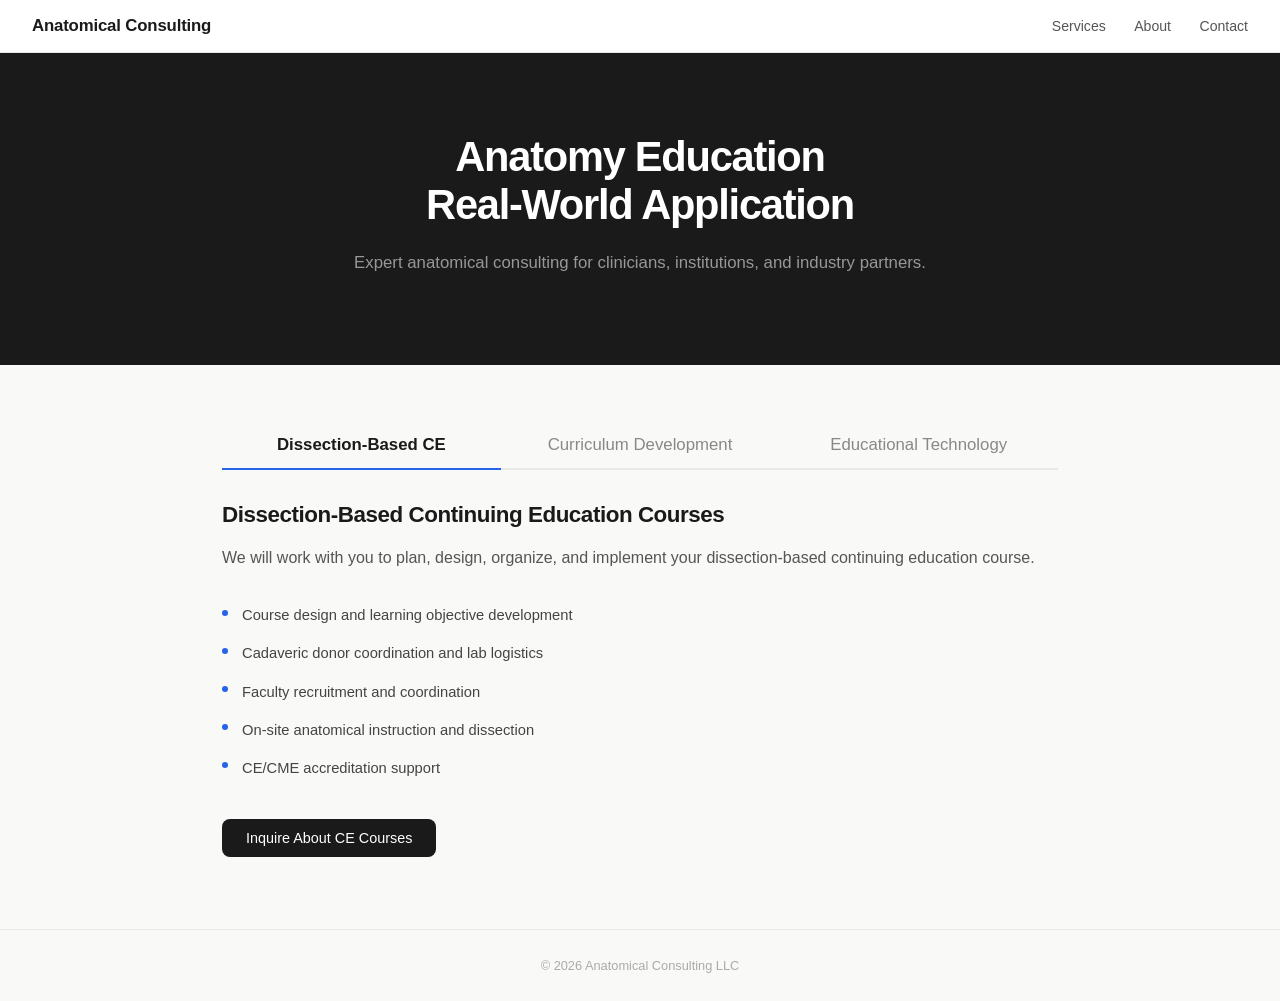
==== index.html @ 1ab732b0 "Add honeypot spam protection to contact form Hidden checkbox field that bots will fill out but human" ====
<!DOCTYPE html>
<html lang="en">
<head>
  <meta charset="UTF-8" />
  <meta name="viewport" content="width=device-width, initial-scale=1.0" />

  <!-- Google tag (gtag.js) -->
  <script async src="https://www.googletagmanager.com/gtag/js?id=G-862CE4S3E3"></script>
  <script>
    window.dataLayer = window.dataLayer || [];
    function gtag(){dataLayer.push(arguments);}
    gtag('js', new Date());
    gtag('config', 'G-862CE4S3E3');
  </script>

  <title>Anatomical Consulting LLC | Anatomy Education for Clinicians, Institutions &amp; Industry</title>
  <meta name="description" content="Expert anatomical consulting led by Dr. Derek Harmon, PhD anatomist at Ohio State University. We plan, design, and implement cadaver-based continuing education courses, hands-on surgical skills labs, and anatomy curriculum for clinicians, medical device companies, and institutions. Fresh tissue dissection, bioskills lab coordination, CME/CE accreditation support." />
  <meta name="keywords" content="anatomy consulting, anatomy education consultant, cadaver course consulting, cadaver lab course planning, cadaveric dissection course planning, bioskills lab course coordination, continuing education, cadaveric dissection, anatomy curriculum, medical education, meded, medical curriculum, educational technology, edtech, VR anatomy, virtual reality medical education, mobile app medical education, gross anatomy, CME, CE courses, CME accredited cadaver course, CE credit anatomy workshop, AMA PRA Category 1, ACCME, clinical education, curriculum development, medical device training, medical device company cadaver training, sales rep anatomy training, injector anatomy, injection anatomy, cadaver lab, dissection course, anatomy workshop, surgical course, clinical course, clinical workshop, surgical workshop, surgical anatomy, hands-on surgical skills course, procedural anatomy workshop, cadaver-based surgical training, hands-on cadaver workshop, fresh tissue training, fresh frozen cadaver course, bioskills lab, wet lab, surgical skills laboratory, cadaver specimen procurement, donor coordination, course design and implementation, faculty recruitment, on-site anatomy instruction, turnkey cadaver lab, mobile cadaver lab, lab logistics, eLearning anatomy, LMS anatomy content, orthopedic cadaver course, spine surgery cadaver lab, aesthetic anatomy cadaver training, facial anatomy dissection, emergency medicine cadaver training, PhD anatomist consulting, anatomist for hire, Ohio State University, UCSF, Columbus Ohio, Dr. Derek Harmon, anatomical consulting" />
  <meta name="author" content="Anatomical Consulting LLC" />
  <meta name="robots" content="index, follow" />
  <meta name="google-site-verification" content="CPosYKR8jvz1bPhSa3TuWl1BlQTL_aZ0Kgrvm0MZyRs" />
  <link rel="canonical" href="https://anatomicalconsulting.com/" />

  <!-- Open Graph -->
  <meta property="og:type" content="website" />
  <meta property="og:title" content="Anatomical Consulting LLC | Anatomy Education for Real-World Application" />
  <meta property="og:description" content="Expert anatomical consulting for clinicians, institutions, and industry partners. Dissection-based CE courses, anatomy curriculum development, and educational technology consultation." />
  <meta property="og:url" content="https://anatomicalconsulting.com/" />
  <meta property="og:site_name" content="Anatomical Consulting LLC" />
  <meta property="og:locale" content="en_US" />

  <!-- Twitter Card -->
  <meta name="twitter:card" content="summary" />
  <meta name="twitter:title" content="Anatomical Consulting LLC | Anatomy Education for Real-World Application" />
  <meta name="twitter:description" content="Expert anatomical consulting for clinicians, institutions, and industry partners. Dissection-based CE courses, curriculum development, and EdTech consultation." />

  <!-- Structured Data: Organization -->
  <script type="application/ld+json">
  {
    "@context": "https://schema.org",
    "@type": "ProfessionalService",
    "name": "Anatomical Consulting LLC",
    "description": "Expert anatomical consulting led by a PhD anatomist. We plan, design, and implement cadaver-based continuing education courses, hands-on surgical skills labs, and bioskills training. Services include cadaveric specimen procurement, donor coordination, faculty recruitment, on-site dissection instruction, CME/CE accreditation support, anatomy curriculum development, and educational technology consultation.",
    "url": "https://anatomicalconsulting.com",
    "email": "anatomicalconsulting@gmail.com",
    "address": {
      "@type": "PostalAddress",
      "addressLocality": "Columbus",
      "addressRegion": "OH",
      "addressCountry": "US"
    },
    "founder": {
      "@type": "Person",
      "name": "Dr. Derek Harmon",
      "jobTitle": "PhD Anatomist, Associate Professor - Clinical, Director of Continuing Education",
      "affiliation": {
        "@type": "Organization",
        "name": "The Ohio State University College of Medicine"
      },
      "sameAs": "https://www.linkedin.com/in/derek-harmon-0b8473b6/"
    },
    "hasOfferCatalog": {
      "@type": "OfferCatalog",
      "name": "Consulting Services",
      "itemListElement": [
        {
          "@type": "Offer",
          "itemOffered": {
            "@type": "Service",
            "name": "Dissection-Based Continuing Education Courses",
            "description": "Full-service planning, design, organization, and implementation of cadaver-based continuing education courses. Includes cadaveric specimen procurement and donor coordination, bioskills lab logistics, faculty recruitment, on-site anatomical instruction and dissection, and CME/CE accreditation support. Fresh tissue and hands-on surgical skills training for surgeons, clinicians, and medical device companies."
          }
        },
        {
          "@type": "Offer",
          "itemOffered": {
            "@type": "Service",
            "name": "Anatomy Curriculum Development",
            "description": "Custom anatomy curricula for medical device company sales rep and clinical specialist training, clinical education for residents and fellows, and institutional medical school gross anatomy course design. Includes eLearning module development, LMS content, lecture development, and assessment creation."
          }
        },
        {
          "@type": "Offer",
          "itemOffered": {
            "@type": "Service",
            "name": "Educational Technology Consultation",
            "description": "Consultation on educational technology resources for anatomy and medical education, including mobile app design and development, virtual reality (VR) learning experiences, digital tool strategy, and subject matter expert review for EdTech products."
          }
        }
      ]
    }
  }
  </script>

  <!-- Structured Data: Person -->
  <script type="application/ld+json">
  {
    "@context": "https://schema.org",
    "@type": "Person",
    "name": "Dr. Derek Harmon",
    "jobTitle": "Associate Professor - Clinical, Director of Continuing Education for the Division of Anatomy",
    "worksFor": {
      "@type": "Organization",
      "name": "The Ohio State University College of Medicine"
    },
    "alumniOf": [
      {
        "@type": "Organization",
        "name": "University of California, San Francisco School of Medicine"
      }
    ],
    "knowsAbout": ["Anatomy", "Gross Anatomy", "Continuing Education", "Medical Education", "MedEd", "Cadaveric Dissection", "Fresh Tissue Dissection", "Curriculum Development", "Medical Curriculum", "Clinical Education", "Educational Technology", "EdTech", "Virtual Reality in Education", "Mobile App Development for Education", "eLearning", "Medical Device Training", "CME", "CE Accreditation", "ACCME", "AMA PRA Category 1 Credit", "Anatomy Workshop Design", "Cadaver Lab Coordination", "Bioskills Lab", "Surgical Skills Laboratory", "Surgical Course Design", "Clinical Workshop", "Surgical Workshop", "Surgical Anatomy", "Procedural Anatomy", "Hands-on Surgical Skills Training", "Cadaveric Specimen Procurement", "Donor Coordination", "Faculty Recruitment", "Course Design and Implementation", "Orthopedic Surgery Training", "Spine Surgery Training", "Aesthetic Anatomy", "Injection Anatomy", "Facial Anatomy"],
    "sameAs": "https://www.linkedin.com/in/derek-harmon-0b8473b6/"
  }
  </script>

  <style>
    *, *::before, *::after { box-sizing: border-box; margin: 0; padding: 0; }

    body {
      font-family: -apple-system, BlinkMacSystemFont, "Segoe UI", Roboto, sans-serif;
      background: #f9f9f7;
      color: #1a1a1a;
    }

    /* Header */
    .site-header {
      background: #fff;
      border-bottom: 1px solid #e8e8e4;
      padding: 1rem 2rem;
      display: flex;
      align-items: center;
      justify-content: space-between;
      position: sticky;
      top: 0;
      z-index: 100;
    }

    .site-header .logo {
      font-size: 1.05rem;
      font-weight: 600;
      letter-spacing: -0.01em;
      color: #1a1a1a;
      cursor: pointer;
      text-decoration: none;
    }

    .site-header nav a {
      margin-left: 1.5rem;
      text-decoration: none;
      font-size: 0.88rem;
      color: #555;
      font-weight: 450;
      cursor: pointer;
    }

    .site-header nav a:hover { color: #1a1a1a; }

    /* Hero */
    .hero {
      background: #1a1a1a;
      color: #fff;
      padding: 5rem 2rem 5.5rem;
      text-align: center;
    }

    .hero h1 {
      font-size: 2.6rem;
      font-weight: 700;
      letter-spacing: -0.03em;
      line-height: 1.15;
      margin-bottom: 1.25rem;
      max-width: 650px;
      margin-left: auto;
      margin-right: auto;
    }

    .hero p {
      font-size: 1.05rem;
      color: rgba(255,255,255,0.55);
      margin: 0 auto;
      line-height: 1.7;
    }

    /* Tabbed Services */
    .services-section {
      max-width: 900px;
      margin: 0 auto;
      padding: 3.5rem 2rem 4.5rem;
    }

    .tab-bar {
      display: flex;
      gap: 0;
      border-bottom: 2px solid #e8e8e4;
      margin-bottom: 2rem;
    }

    .tab-btn {
      flex: 1;
      padding: 0.85rem 1rem;
      background: none;
      border: none;
      font-family: inherit;
      font-size: 1.05rem;
      font-weight: 500;
      color: #888;
      cursor: pointer;
      position: relative;
      transition: color 0.2s;
      text-align: center;
    }

    .tab-btn:hover { color: #555; }

    .tab-btn.active {
      color: #1a1a1a;
      font-weight: 600;
    }

    .tab-btn.active::after {
      content: "";
      position: absolute;
      bottom: -2px;
      left: 0;
      right: 0;
      height: 2px;
      background: #2563eb;
    }

    .tab-panel {
      display: none;
    }

    .tab-panel.active {
      display: block;
    }

    .tab-panel h3 {
      font-size: 1.4rem;
      font-weight: 700;
      letter-spacing: -0.02em;
      margin-bottom: 1rem;
    }

    .tab-panel .desc {
      font-size: 1rem;
      color: #555;
      line-height: 1.75;
      margin-bottom: 1.5rem;
    }

    .tab-panel ul {
      list-style: none;
      padding: 0;
      margin-bottom: 2rem;
    }

    .tab-panel ul li {
      font-size: 0.92rem;
      color: #444;
      padding: 0.5rem 0;
      padding-left: 1.25rem;
      position: relative;
      line-height: 1.5;
    }

    .tab-panel ul li::before {
      content: "";
      position: absolute;
      left: 0;
      top: 0.85rem;
      width: 6px;
      height: 6px;
      border-radius: 50%;
      background: #2563eb;
    }

    .tab-cta {
      display: inline-block;
      background: #1a1a1a;
      color: #fff;
      padding: 0.7rem 1.5rem;
      border-radius: 8px;
      text-decoration: none;
      font-size: 0.9rem;
      font-weight: 500;
      transition: background 0.2s;
      cursor: pointer;
    }

    .tab-cta:hover { background: #333; }

    /* Subpage shared styles */
    .subpage {
      display: none;
    }

    .subpage.active {
      display: block;
    }

    .subpage-header {
      background: #1a1a1a;
      color: #fff;
      padding: 3.5rem 2rem 4rem;
      text-align: center;
    }

    .subpage-header h1 {
      font-size: 2.2rem;
      font-weight: 700;
      letter-spacing: -0.03em;
    }

    /* About Page */
    .about-content {
      padding: 4.5rem 2rem;
      max-width: 780px;
      margin: 0 auto;
    }

    .about-content p {
      font-size: 1rem;
      color: #555;
      line-height: 1.75;
      margin-bottom: 1.25rem;
    }

    .about-content a {
      color: #2563eb;
      text-decoration: none;
      font-weight: 500;
    }

    .about-content a:hover {
      text-decoration: underline;
    }

    .about-headshot {
      display: block;
      width: 160px;
      height: 160px;
      border-radius: 50%;
      object-fit: cover;
      margin: 0 auto 2rem;
    }

    /* Contact Page */
    .contact-content {
      padding: 4.5rem 2rem;
    }

    .contact-inner {
      max-width: 520px;
      margin: 0 auto;
    }

    .form-group {
      margin-bottom: 1.25rem;
    }

    .form-group label {
      display: block;
      font-size: 0.82rem;
      font-weight: 500;
      color: #444;
      margin-bottom: 0.35rem;
    }

    .form-group input,
    .form-group textarea,
    .form-group select {
      width: 100%;
      padding: 0.7rem 0.85rem;
      border: 1px solid #e8e8e4;
      border-radius: 8px;
      font-size: 0.92rem;
      font-family: inherit;
      background: #fff;
      color: #1a1a1a;
    }

    .form-group input:focus,
    .form-group textarea:focus,
    .form-group select:focus {
      outline: none;
      border-color: #2563eb;
      box-shadow: 0 0 0 3px rgba(37,99,235,0.1);
    }

    .form-group textarea {
      min-height: 120px;
      resize: vertical;
    }

    .submit-btn {
      display: block;
      width: 100%;
      background: #1a1a1a;
      color: #fff;
      padding: 0.85rem;
      border: none;
      border-radius: 8px;
      font-size: 0.95rem;
      font-weight: 500;
      cursor: pointer;
      font-family: inherit;
    }

    .submit-btn:hover { background: #333; }

    /* Footer */
    .site-footer {
      text-align: center;
      padding: 1.75rem 2rem;
      font-size: 0.8rem;
      color: #aaa;
      border-top: 1px solid #e8e8e4;
    }

    /* Responsive */
    @media (max-width: 640px) {
      .hero h1 { font-size: 1.8rem; }
      .hero { padding: 3.5rem 1.5rem 4rem; }
      .services-section, .about-content { padding: 3rem 1.5rem; }
      .tab-btn { font-size: 0.88rem; padding: 0.7rem 0.5rem; }
      .site-header { padding: 1rem 1.25rem; }
      .site-header nav a { margin-left: 1rem; font-size: 0.8rem; }
      .subpage-header h1 { font-size: 1.8rem; }
    }
  </style>
</head>
<body>

  <!-- Header -->
  <header class="site-header">
    <a class="logo" onclick="showPage('home')">Anatomical Consulting</a>
    <nav>
      <a onclick="showPage('home')">Services</a>
      <a onclick="showPage('about')">About</a>
      <a onclick="showPage('contact')">Contact</a>
    </nav>
  </header>

  <!-- ==================== HOME PAGE ==================== -->
  <main id="page-home">

    <!-- Hero -->
    <section class="hero">
      <h1>Anatomy Education<br>Real-World Application</h1>
      <p>Expert anatomical consulting for clinicians, institutions, and industry partners.</p>
    </section>

    <!-- Services -->
    <section class="services-section">
      <div class="tab-bar" role="tablist" aria-label="Service categories">
        <button class="tab-btn active" role="tab" aria-selected="true" aria-controls="tab-ce" onclick="switchTab('ce', this)">Dissection-Based CE</button>
        <button class="tab-btn" role="tab" aria-selected="false" aria-controls="tab-curriculum" onclick="switchTab('curriculum', this)">Curriculum Development</button>
        <button class="tab-btn" role="tab" aria-selected="false" aria-controls="tab-edtech" onclick="switchTab('edtech', this)">Educational Technology</button>
      </div>

      <div class="tab-panel active" id="tab-ce" role="tabpanel">
        <h3>Dissection-Based Continuing Education Courses</h3>
        <p class="desc">We will work with you to plan, design, organize, and implement your dissection-based continuing education course.</p>
        <ul>
          <li>Course design and learning objective development</li>
          <li>Cadaveric donor coordination and lab logistics</li>
          <li>Faculty recruitment and coordination</li>
          <li>On-site anatomical instruction and dissection</li>
          <li>CE/CME accreditation support</li>
        </ul>
        <a class="tab-cta" onclick="showContact('Dissection-Based CE Course Planning')">Inquire About CE Courses</a>
      </div>

      <div class="tab-panel" id="tab-curriculum" role="tabpanel">
        <h3>Anatomy Curriculum Development</h3>
        <p class="desc">We build custom anatomy curricula to meet your needs, allowing your learners to thrive.</p>
        <ul>
          <li><strong>Industry</strong>: sales rep and clinical specialist training for medical device and pharmaceutical companies</li>
          <li><strong>Clinical</strong>: anatomy foundations for residents, fellows, and continuing education participants</li>
          <li><strong>Institutional</strong>: medical school gross anatomy course design, curricular development, and assessment creation</li>
        </ul>
        <a class="tab-cta" onclick="showContact('Anatomy Curriculum Development')">Inquire About Curriculum Development</a>
      </div>

      <div class="tab-panel" id="tab-edtech" role="tabpanel">
        <h3>Educational Technology Consultation</h3>
        <p class="desc">We consult on the development of educational technology resources for anatomy and medical education, with hands-on expertise in mobile application development and virtual reality.</p>
        <ul>
          <li>Mobile app design and development consultation</li>
          <li>Virtual reality (VR) learning experience design</li>
          <li>Digital tool strategy for anatomy education programs</li>
          <li>Content and subject matter expert review for EdTech products</li>
        </ul>
        <a class="tab-cta" onclick="showContact('Educational Technology Consultation')">Inquire About EdTech Consultation</a>
      </div>
    </section>

  </main>

  <!-- ==================== ABOUT PAGE ==================== -->
  <div id="page-about" class="subpage">

    <div class="subpage-header">
      <h1>About</h1>
    </div>

    <div class="about-content">
      <img src="headshot.jpg" alt="Dr. Derek Harmon, PhD Anatomist" class="about-headshot" />
      <p>Anatomical Consulting LLC is led by <a href="https://www.linkedin.com/in/derek-harmon-0b8473b6/" target="_blank" rel="noopener noreferrer">Dr. Derek Harmon</a>, a PhD anatomist, Associate Professor - Clinical, and Director of Continuing Education for the Division of Anatomy at The Ohio State University College of Medicine. Previously, Dr. Harmon served as the Director of Anatomy at the University of California, San Francisco School of Medicine. He has over 10 years of gross anatomy teaching experience for learners at every level: medical students, residents, fellows, and practicing clinicians.</p>
      <p>He has developed, organized, and coordinated numerous workshops and continuing education courses, both internally and externally alongside surgical colleagues, serving as both teacher and course coordinator. Whether you are launching a CE course, redesigning a curriculum, or evaluating educational technology, Dr. Harmon brings the expertise to keep your project on track from start to finish.</p>
    </div>

  </div>

  <!-- ==================== CONTACT PAGE ==================== -->
  <div id="page-contact" class="subpage">

    <div class="subpage-header">
      <h1>General Inquiries</h1>
    </div>

    <div class="contact-content">
      <div class="contact-inner">
        <form id="contact-form">
          <input type="hidden" name="access_key" value="527dfb06-a227-4e8e-8635-8c230abfee40" />
          <input type="hidden" name="subject" value="New inquiry from Anatomical Consulting website" />
          <input type="checkbox" name="botcheck" style="display:none;" />
          <div class="form-group">
            <label for="name">Name</label>
            <input type="text" id="name" name="name" placeholder="Your full name" required />
          </div>
          <div class="form-group">
            <label for="email">Email</label>
            <input type="email" id="email" name="email" placeholder="you@organization.com" required />
          </div>
          <div class="form-group">
            <label for="org">Organization</label>
            <input type="text" id="org" name="organization" placeholder="Company or institution" />
          </div>
          <div class="form-group">
            <label for="interest">Area of Interest</label>
            <select id="interest" name="area_of_interest">
              <option value="" disabled selected>Select a service</option>
              <option value="Dissection-Based CE Course Planning">Dissection-Based CE Course Planning</option>
              <option value="Anatomy Curriculum Development">Anatomy Curriculum Development</option>
              <option value="Educational Technology Consultation">Educational Technology Consultation</option>
              <option value="Other">Other</option>
            </select>
          </div>
          <div class="form-group">
            <label for="message">Message</label>
            <textarea id="message" name="message" placeholder="Tell us about your project or goals" required></textarea>
          </div>
          <button type="submit" class="submit-btn">Send Message</button>
        </form>
        <div id="form-success" style="display:none;text-align:center;padding:3rem 0;">
          <h3 style="font-size:1.4rem;font-weight:700;margin-bottom:0.75rem;">Thank you for reaching out.</h3>
          <p style="color:#555;font-size:1rem;line-height:1.7;">We will follow up within two business days.</p>
          <a onclick="showPage('home')" style="display:inline-block;margin-top:1.5rem;color:#2563eb;font-weight:500;cursor:pointer;">Back to Home</a>
        </div>
      </div>
    </div>

  </div>

  <!-- Footer -->
  <footer class="site-footer">
    &copy; 2026 Anatomical Consulting LLC
  </footer>

  <script>
    function showPage(page) {
      document.getElementById('page-home').style.display = page === 'home' ? 'block' : 'none';
      document.getElementById('page-about').className = page === 'about' ? 'subpage active' : 'subpage';
      document.getElementById('page-contact').className = page === 'contact' ? 'subpage active' : 'subpage';
      if (page === 'contact') {
        document.getElementById('interest').selectedIndex = 0;
        document.getElementById('contact-form').style.display = '';
        document.getElementById('form-success').style.display = 'none';
      }
      window.scrollTo(0, 0);
    }

    function showContact(serviceName) {
      document.getElementById('page-home').style.display = 'none';
      document.getElementById('page-about').className = 'subpage';
      document.getElementById('page-contact').className = 'subpage active';
      window.scrollTo(0, 0);
      if (serviceName) {
        var select = document.getElementById('interest');
        for (var i = 0; i < select.options.length; i++) {
          if (select.options[i].text === serviceName) {
            select.selectedIndex = i;
            break;
          }
        }
      }
    }

    function switchTab(tabId, btn) {
      document.querySelectorAll('.tab-panel').forEach(function(p) { p.classList.remove('active'); });
      document.querySelectorAll('.tab-btn').forEach(function(b) {
        b.classList.remove('active');
        b.setAttribute('aria-selected', 'false');
      });
      document.getElementById('tab-' + tabId).classList.add('active');
      btn.classList.add('active');
      btn.setAttribute('aria-selected', 'true');
    }

    document.getElementById('contact-form').addEventListener('submit', function(e) {
      e.preventDefault();
      var form = this;
      var btn = form.querySelector('.submit-btn');
      btn.textContent = 'Sending...';
      btn.disabled = true;
      fetch('https://api.web3forms.com/submit', {
        method: 'POST',
        body: new FormData(form),
        headers: { 'Accept': 'application/json' }
      }).then(function(response) {
        if (response.ok) {
          form.style.display = 'none';
          document.getElementById('form-success').style.display = 'block';
          form.reset();
        } else {
          btn.textContent = 'Send Message';
          btn.disabled = false;
          alert('Something went wrong. Please try again or email us directly.');
        }
      }).catch(function() {
        btn.textContent = 'Send Message';
        btn.disabled = false;
        alert('Something went wrong. Please try again or email us directly.');
      });
    });
  </script>

</body>
</html>
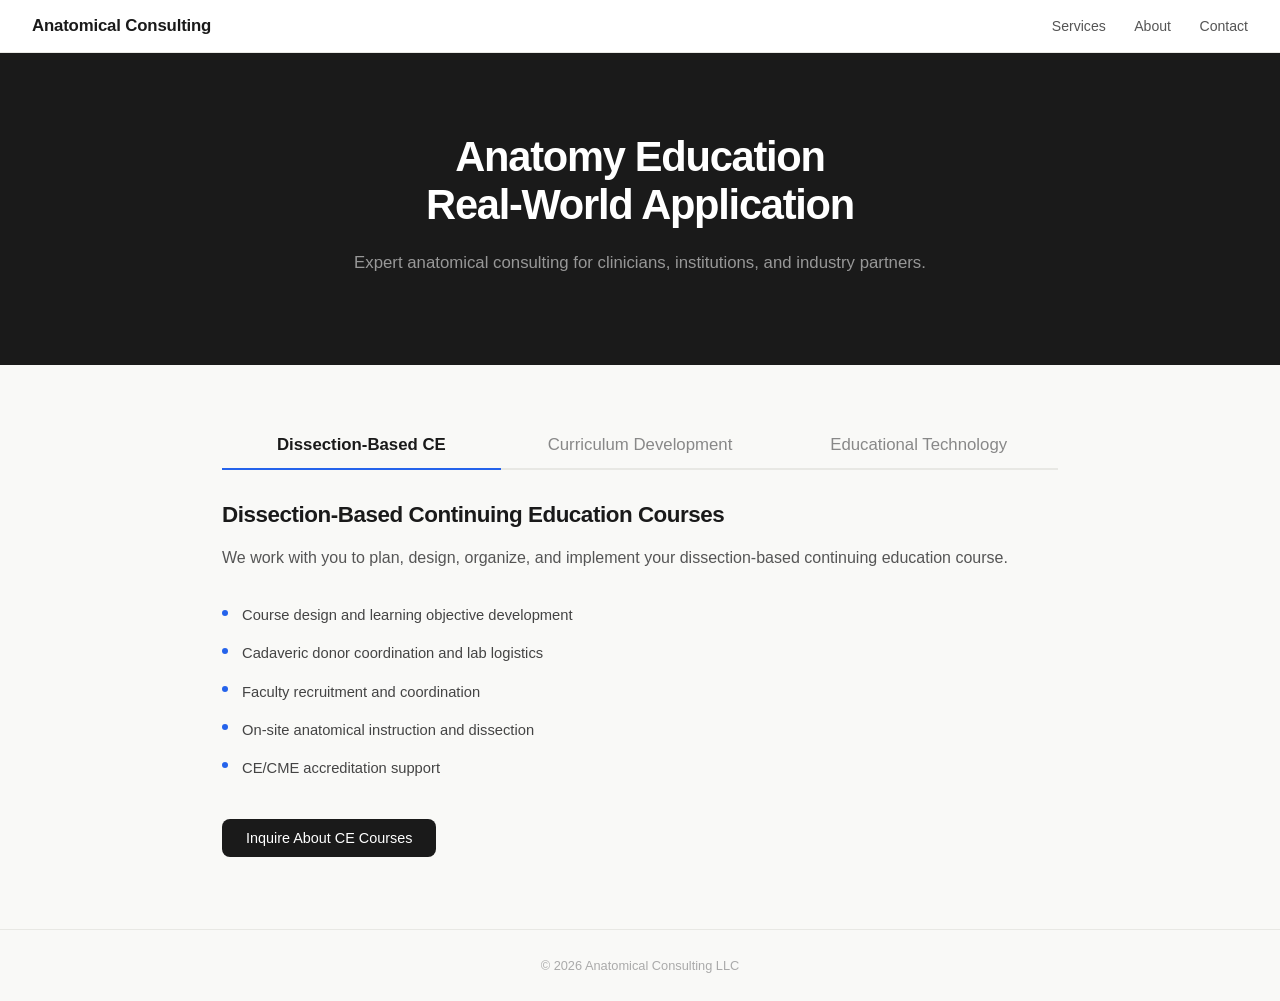
==== commit 90544c3c: "Update Person and FAQ structured data schemas Co-Authored-By: Claude Opus 4.6 (1M context) <noreply@" ====
--- a/index.html
+++ b/index.html
@@ -14,7 +14,7 @@
   </script>
 
   <title>Anatomical Consulting LLC | Anatomy Education for Clinicians, Institutions &amp; Industry</title>
-  <meta name="description" content="Expert anatomical consulting led by Dr. Derek Harmon, PhD anatomist at Ohio State University. We plan, design, and implement cadaver-based continuing education courses, hands-on surgical skills labs, and anatomy curriculum for clinicians, medical device companies, and institutions. Fresh tissue dissection, bioskills lab coordination, CME/CE accreditation support." />
+  <meta name="description" content="Cadaver-based anatomy training for medical device and aesthetic injectable companies. Led by a PhD anatomist at Ohio State University." />
   <meta name="keywords" content="anatomy consulting, anatomy education consultant, cadaver course consulting, cadaver lab course planning, cadaveric dissection course planning, bioskills lab course coordination, continuing education, cadaveric dissection, anatomy curriculum, medical education, meded, medical curriculum, educational technology, edtech, VR anatomy, virtual reality medical education, mobile app medical education, gross anatomy, CME, CE courses, CME accredited cadaver course, CE credit anatomy workshop, AMA PRA Category 1, ACCME, clinical education, curriculum development, medical device training, medical device company cadaver training, sales rep anatomy training, injector anatomy, injection anatomy, cadaver lab, dissection course, anatomy workshop, surgical course, clinical course, clinical workshop, surgical workshop, surgical anatomy, hands-on surgical skills course, procedural anatomy workshop, cadaver-based surgical training, hands-on cadaver workshop, fresh tissue training, fresh frozen cadaver course, bioskills lab, wet lab, surgical skills laboratory, cadaver specimen procurement, donor coordination, course design and implementation, faculty recruitment, on-site anatomy instruction, turnkey cadaver lab, mobile cadaver lab, lab logistics, eLearning anatomy, LMS anatomy content, orthopedic cadaver course, spine surgery cadaver lab, aesthetic anatomy cadaver training, facial anatomy dissection, emergency medicine cadaver training, PhD anatomist consulting, anatomist for hire, Ohio State University, UCSF, Columbus Ohio, Dr. Derek Harmon, anatomical consulting" />
   <meta name="author" content="Anatomical Consulting LLC" />
   <meta name="robots" content="index, follow" />
@@ -24,15 +24,19 @@
   <!-- Open Graph -->
   <meta property="og:type" content="website" />
   <meta property="og:title" content="Anatomical Consulting LLC | Anatomy Education for Real-World Application" />
-  <meta property="og:description" content="Expert anatomical consulting for clinicians, institutions, and industry partners. Dissection-based CE courses, anatomy curriculum development, and educational technology consultation." />
+  <meta property="og:description" content="Expert anatomical consulting for clinicians, institutions, and industry partners. Dissection-based CE courses, anatomy curriculum development, and EdTech consultation." />
   <meta property="og:url" content="https://anatomicalconsulting.com/" />
   <meta property="og:site_name" content="Anatomical Consulting LLC" />
   <meta property="og:locale" content="en_US" />
+  <meta property="og:image" content="https://anatomicalconsulting.com/og-image.jpg" />
+  <meta property="og:image:width" content="1200" />
+  <meta property="og:image:height" content="630" />
 
   <!-- Twitter Card -->
-  <meta name="twitter:card" content="summary" />
+  <meta name="twitter:card" content="summary_large_image" />
   <meta name="twitter:title" content="Anatomical Consulting LLC | Anatomy Education for Real-World Application" />
   <meta name="twitter:description" content="Expert anatomical consulting for clinicians, institutions, and industry partners. Dissection-based CE courses, curriculum development, and EdTech consultation." />
+  <meta name="twitter:image" content="https://anatomicalconsulting.com/og-image.jpg" />
 
   <!-- Structured Data: Organization -->
   <script type="application/ld+json">
@@ -98,353 +102,82 @@
     "@context": "https://schema.org",
     "@type": "Person",
     "name": "Dr. Derek Harmon",
-    "jobTitle": "Associate Professor - Clinical, Director of Continuing Education for the Division of Anatomy",
-    "worksFor": {
+    "jobTitle": "Director of Continuing Education, Division of Anatomy",
+    "affiliation": {
       "@type": "Organization",
       "name": "The Ohio State University College of Medicine"
     },
-    "alumniOf": [
-      {
-        "@type": "Organization",
-        "name": "University of California, San Francisco School of Medicine"
-      }
-    ],
-    "knowsAbout": ["Anatomy", "Gross Anatomy", "Continuing Education", "Medical Education", "MedEd", "Cadaveric Dissection", "Fresh Tissue Dissection", "Curriculum Development", "Medical Curriculum", "Clinical Education", "Educational Technology", "EdTech", "Virtual Reality in Education", "Mobile App Development for Education", "eLearning", "Medical Device Training", "CME", "CE Accreditation", "ACCME", "AMA PRA Category 1 Credit", "Anatomy Workshop Design", "Cadaver Lab Coordination", "Bioskills Lab", "Surgical Skills Laboratory", "Surgical Course Design", "Clinical Workshop", "Surgical Workshop", "Surgical Anatomy", "Procedural Anatomy", "Hands-on Surgical Skills Training", "Cadaveric Specimen Procurement", "Donor Coordination", "Faculty Recruitment", "Course Design and Implementation", "Orthopedic Surgery Training", "Spine Surgery Training", "Aesthetic Anatomy", "Injection Anatomy", "Facial Anatomy"],
+    "url": "https://anatomicalconsulting.com",
     "sameAs": "https://www.linkedin.com/in/derek-harmon-0b8473b6/"
   }
   </script>
 
-  <style>
-    *, *::before, *::after { box-sizing: border-box; margin: 0; padding: 0; }
-
-    body {
-      font-family: -apple-system, BlinkMacSystemFont, "Segoe UI", Roboto, sans-serif;
-      background: #f9f9f7;
-      color: #1a1a1a;
-    }
-
-    /* Header */
-    .site-header {
-      background: #fff;
-      border-bottom: 1px solid #e8e8e4;
-      padding: 1rem 2rem;
-      display: flex;
-      align-items: center;
-      justify-content: space-between;
-      position: sticky;
-      top: 0;
-      z-index: 100;
-    }
-
-    .site-header .logo {
-      font-size: 1.05rem;
-      font-weight: 600;
-      letter-spacing: -0.01em;
-      color: #1a1a1a;
-      cursor: pointer;
-      text-decoration: none;
-    }
-
-    .site-header nav a {
-      margin-left: 1.5rem;
-      text-decoration: none;
-      font-size: 0.88rem;
-      color: #555;
-      font-weight: 450;
-      cursor: pointer;
-    }
-
-    .site-header nav a:hover { color: #1a1a1a; }
-
-    /* Hero */
-    .hero {
-      background: #1a1a1a;
-      color: #fff;
-      padding: 5rem 2rem 5.5rem;
-      text-align: center;
-    }
-
-    .hero h1 {
-      font-size: 2.6rem;
-      font-weight: 700;
-      letter-spacing: -0.03em;
-      line-height: 1.15;
-      margin-bottom: 1.25rem;
-      max-width: 650px;
-      margin-left: auto;
-      margin-right: auto;
-    }
-
-    .hero p {
-      font-size: 1.05rem;
-      color: rgba(255,255,255,0.55);
-      margin: 0 auto;
-      line-height: 1.7;
-    }
-
-    /* Tabbed Services */
-    .services-section {
-      max-width: 900px;
-      margin: 0 auto;
-      padding: 3.5rem 2rem 4.5rem;
-    }
-
-    .tab-bar {
-      display: flex;
-      gap: 0;
-      border-bottom: 2px solid #e8e8e4;
-      margin-bottom: 2rem;
-    }
-
-    .tab-btn {
-      flex: 1;
-      padding: 0.85rem 1rem;
-      background: none;
-      border: none;
-      font-family: inherit;
-      font-size: 1.05rem;
-      font-weight: 500;
-      color: #888;
-      cursor: pointer;
-      position: relative;
-      transition: color 0.2s;
-      text-align: center;
-    }
-
-    .tab-btn:hover { color: #555; }
-
-    .tab-btn.active {
-      color: #1a1a1a;
-      font-weight: 600;
-    }
-
-    .tab-btn.active::after {
-      content: "";
-      position: absolute;
-      bottom: -2px;
-      left: 0;
-      right: 0;
-      height: 2px;
-      background: #2563eb;
-    }
-
-    .tab-panel {
-      display: none;
-    }
-
-    .tab-panel.active {
-      display: block;
-    }
-
-    .tab-panel h3 {
-      font-size: 1.4rem;
-      font-weight: 700;
-      letter-spacing: -0.02em;
-      margin-bottom: 1rem;
-    }
-
-    .tab-panel .desc {
-      font-size: 1rem;
-      color: #555;
-      line-height: 1.75;
-      margin-bottom: 1.5rem;
-    }
-
-    .tab-panel ul {
-      list-style: none;
-      padding: 0;
-      margin-bottom: 2rem;
-    }
-
-    .tab-panel ul li {
-      font-size: 0.92rem;
-      color: #444;
-      padding: 0.5rem 0;
-      padding-left: 1.25rem;
-      position: relative;
-      line-height: 1.5;
-    }
-
-    .tab-panel ul li::before {
-      content: "";
-      position: absolute;
-      left: 0;
-      top: 0.85rem;
-      width: 6px;
-      height: 6px;
-      border-radius: 50%;
-      background: #2563eb;
-    }
-
-    .tab-cta {
-      display: inline-block;
-      background: #1a1a1a;
-      color: #fff;
-      padding: 0.7rem 1.5rem;
-      border-radius: 8px;
-      text-decoration: none;
-      font-size: 0.9rem;
-      font-weight: 500;
-      transition: background 0.2s;
-      cursor: pointer;
-    }
-
-    .tab-cta:hover { background: #333; }
-
-    /* Subpage shared styles */
-    .subpage {
-      display: none;
-    }
-
-    .subpage.active {
-      display: block;
-    }
-
-    .subpage-header {
-      background: #1a1a1a;
-      color: #fff;
-      padding: 3.5rem 2rem 4rem;
-      text-align: center;
-    }
-
-    .subpage-header h1 {
-      font-size: 2.2rem;
-      font-weight: 700;
-      letter-spacing: -0.03em;
-    }
-
-    /* About Page */
-    .about-content {
-      padding: 4.5rem 2rem;
-      max-width: 780px;
-      margin: 0 auto;
-    }
-
-    .about-content p {
-      font-size: 1rem;
-      color: #555;
-      line-height: 1.75;
-      margin-bottom: 1.25rem;
-    }
-
-    .about-content a {
-      color: #2563eb;
-      text-decoration: none;
-      font-weight: 500;
-    }
-
-    .about-content a:hover {
-      text-decoration: underline;
-    }
-
-    .about-headshot {
-      display: block;
-      width: 160px;
-      height: 160px;
-      border-radius: 50%;
-      object-fit: cover;
-      margin: 0 auto 2rem;
-    }
-
-    /* Contact Page */
-    .contact-content {
-      padding: 4.5rem 2rem;
-    }
-
-    .contact-inner {
-      max-width: 520px;
-      margin: 0 auto;
-    }
-
-    .form-group {
-      margin-bottom: 1.25rem;
-    }
-
-    .form-group label {
-      display: block;
-      font-size: 0.82rem;
-      font-weight: 500;
-      color: #444;
-      margin-bottom: 0.35rem;
-    }
-
-    .form-group input,
-    .form-group textarea,
-    .form-group select {
-      width: 100%;
-      padding: 0.7rem 0.85rem;
-      border: 1px solid #e8e8e4;
-      border-radius: 8px;
-      font-size: 0.92rem;
-      font-family: inherit;
-      background: #fff;
-      color: #1a1a1a;
-    }
-
-    .form-group input:focus,
-    .form-group textarea:focus,
-    .form-group select:focus {
-      outline: none;
-      border-color: #2563eb;
-      box-shadow: 0 0 0 3px rgba(37,99,235,0.1);
-    }
-
-    .form-group textarea {
-      min-height: 120px;
-      resize: vertical;
-    }
-
-    .submit-btn {
-      display: block;
-      width: 100%;
-      background: #1a1a1a;
-      color: #fff;
-      padding: 0.85rem;
-      border: none;
-      border-radius: 8px;
-      font-size: 0.95rem;
-      font-weight: 500;
-      cursor: pointer;
-      font-family: inherit;
-    }
-
-    .submit-btn:hover { background: #333; }
-
-    /* Footer */
-    .site-footer {
-      text-align: center;
-      padding: 1.75rem 2rem;
-      font-size: 0.8rem;
-      color: #aaa;
-      border-top: 1px solid #e8e8e4;
-    }
-
-    /* Responsive */
-    @media (max-width: 640px) {
-      .hero h1 { font-size: 1.8rem; }
-      .hero { padding: 3.5rem 1.5rem 4rem; }
-      .services-section, .about-content { padding: 3rem 1.5rem; }
-      .tab-btn { font-size: 0.88rem; padding: 0.7rem 0.5rem; }
-      .site-header { padding: 1rem 1.25rem; }
-      .site-header nav a { margin-left: 1rem; font-size: 0.8rem; }
-      .subpage-header h1 { font-size: 1.8rem; }
-    }
-  </style>
+  <!-- Structured Data: FAQ -->
+  <script type="application/ld+json">
+  {
+    "@context": "https://schema.org",
+    "@type": "FAQPage",
+    "mainEntity": [
+      {
+        "@type": "Question",
+        "name": "What types of companies do you work with?",
+        "acceptedAnswer": {
+          "@type": "Answer",
+          "text": "I work with medical device companies, aesthetic injectable companies, and healthcare organizations that need anatomy-grounded training programs for their sales teams, clinical specialists, or injectors."
+        }
+      },
+      {
+        "@type": "Question",
+        "name": "What does a cadaver-based procedural anatomy course involve?",
+        "acceptedAnswer": {
+          "@type": "Answer",
+          "text": "These courses combine hands-on cadaver dissection with targeted instruction on the anatomy relevant to specific procedures or devices. Clinicians perform techniques and I dissect to demonstrate exactly where needles, devices, or instruments interact with underlying anatomy."
+        }
+      },
+      {
+        "@type": "Question",
+        "name": "What anatomical regions do you cover?",
+        "acceptedAnswer": {
+          "@type": "Answer",
+          "text": "I cover head and neck, facial anatomy, musculoskeletal and extremities, spine, thorax, cardiovascular, abdomen, pelvis, and neuroanatomy."
+        }
+      },
+      {
+        "@type": "Question",
+        "name": "Do you offer remote or eLearning consulting in addition to in-person courses?",
+        "acceptedAnswer": {
+          "@type": "Answer",
+          "text": "Yes. In addition to live workshops and cadaver courses, I offer eLearning content development, curriculum review, subject matter expert auditing, and ongoing consulting retainer arrangements."
+        }
+      },
+      {
+        "@type": "Question",
+        "name": "Where are you based and do you travel?",
+        "acceptedAnswer": {
+          "@type": "Answer",
+          "text": "I am based at The Ohio State University in Columbus, Ohio. I travel nationally for workshops, sales meetings, and cadaver course events."
+        }
+      }
+    ]
+  }
+  </script>
+
+  <link rel="stylesheet" href="styles.css" />
 </head>
 <body>
 
   <!-- Header -->
   <header class="site-header">
-    <a class="logo" onclick="showPage('home')">Anatomical Consulting</a>
+    <a class="logo" href="#services" onclick="showPage('home'); return false;">Anatomical Consulting</a>
     <nav>
-      <a onclick="showPage('home')">Services</a>
-      <a onclick="showPage('about')">About</a>
-      <a onclick="showPage('contact')">Contact</a>
+      <a href="#services" onclick="showPage('home'); return false;">Services</a>
+      <a href="#about" onclick="showPage('about'); return false;">About</a>
+      <a href="#contact" onclick="showPage('contact'); return false;">Contact</a>
     </nav>
   </header>
 
-  <!-- ==================== HOME PAGE ==================== -->
-  <main id="page-home">
+  <!-- ==================== HOME / SERVICES ==================== -->
+  <main id="services">
 
     <!-- Hero -->
     <section class="hero">
@@ -462,7 +195,7 @@
 
       <div class="tab-panel active" id="tab-ce" role="tabpanel">
         <h3>Dissection-Based Continuing Education Courses</h3>
-        <p class="desc">We will work with you to plan, design, organize, and implement your dissection-based continuing education course.</p>
+        <p class="desc">We work with you to plan, design, organize, and implement your dissection-based continuing education course.</p>
         <ul>
           <li>Course design and learning objective development</li>
           <li>Cadaveric donor coordination and lab logistics</li>
@@ -470,7 +203,7 @@
           <li>On-site anatomical instruction and dissection</li>
           <li>CE/CME accreditation support</li>
         </ul>
-        <a class="tab-cta" onclick="showContact('Dissection-Based CE Course Planning')">Inquire About CE Courses</a>
+        <a class="tab-cta" href="#contact" onclick="showContact('Dissection-Based CE Course Planning'); return false;">Inquire About CE Courses</a>
       </div>
 
       <div class="tab-panel" id="tab-curriculum" role="tabpanel">
@@ -481,7 +214,7 @@
           <li><strong>Clinical</strong>: anatomy foundations for residents, fellows, and continuing education participants</li>
           <li><strong>Institutional</strong>: medical school gross anatomy course design, curricular development, and assessment creation</li>
         </ul>
-        <a class="tab-cta" onclick="showContact('Anatomy Curriculum Development')">Inquire About Curriculum Development</a>
+        <a class="tab-cta" href="#contact" onclick="showContact('Anatomy Curriculum Development'); return false;">Inquire About Curriculum Development</a>
       </div>
 
       <div class="tab-panel" id="tab-edtech" role="tabpanel">
@@ -493,16 +226,16 @@
           <li>Digital tool strategy for anatomy education programs</li>
           <li>Content and subject matter expert review for EdTech products</li>
         </ul>
-        <a class="tab-cta" onclick="showContact('Educational Technology Consultation')">Inquire About EdTech Consultation</a>
+        <a class="tab-cta" href="#contact" onclick="showContact('Educational Technology Consultation'); return false;">Inquire About EdTech Consultation</a>
       </div>
     </section>
 
   </main>
 
-  <!-- ==================== ABOUT PAGE ==================== -->
-  <div id="page-about" class="subpage">
-
-    <div class="subpage-header">
+  <!-- ==================== ABOUT ==================== -->
+  <div id="about" class="subpage">
+
+    <div class="page-header">
       <h1>About</h1>
     </div>
 
@@ -514,10 +247,10 @@
 
   </div>
 
-  <!-- ==================== CONTACT PAGE ==================== -->
-  <div id="page-contact" class="subpage">
-
-    <div class="subpage-header">
+  <!-- ==================== CONTACT ==================== -->
+  <div id="contact" class="subpage">
+
+    <div class="page-header">
       <h1>General Inquiries</h1>
     </div>
 
@@ -558,7 +291,7 @@
         <div id="form-success" style="display:none;text-align:center;padding:3rem 0;">
           <h3 style="font-size:1.4rem;font-weight:700;margin-bottom:0.75rem;">Thank you for reaching out.</h3>
           <p style="color:#555;font-size:1rem;line-height:1.7;">We will follow up within two business days.</p>
-          <a onclick="showPage('home')" style="display:inline-block;margin-top:1.5rem;color:#2563eb;font-weight:500;cursor:pointer;">Back to Home</a>
+          <a href="#services" onclick="showPage('home'); return false;" style="display:inline-block;margin-top:1.5rem;color:#2563eb;font-weight:500;cursor:pointer;">Back to Home</a>
         </div>
       </div>
     </div>
@@ -572,22 +305,21 @@
 
   <script>
     function showPage(page) {
-      document.getElementById('page-home').style.display = page === 'home' ? 'block' : 'none';
-      document.getElementById('page-about').className = page === 'about' ? 'subpage active' : 'subpage';
-      document.getElementById('page-contact').className = page === 'contact' ? 'subpage active' : 'subpage';
+      document.getElementById('services').parentElement === null ||
+      (document.getElementById('services').style.display = page === 'home' ? 'block' : 'none');
+      document.getElementById('about').className = page === 'about' ? 'subpage active' : 'subpage';
+      document.getElementById('contact').className = page === 'contact' ? 'subpage active' : 'subpage';
       if (page === 'contact') {
         document.getElementById('interest').selectedIndex = 0;
         document.getElementById('contact-form').style.display = '';
         document.getElementById('form-success').style.display = 'none';
       }
       window.scrollTo(0, 0);
+      history.replaceState(null, '', '#' + (page === 'home' ? 'services' : page));
     }
 
     function showContact(serviceName) {
-      document.getElementById('page-home').style.display = 'none';
-      document.getElementById('page-about').className = 'subpage';
-      document.getElementById('page-contact').className = 'subpage active';
-      window.scrollTo(0, 0);
+      showPage('contact');
       if (serviceName) {
         var select = document.getElementById('interest');
         for (var i = 0; i < select.options.length; i++) {
@@ -609,6 +341,13 @@
       btn.classList.add('active');
       btn.setAttribute('aria-selected', 'true');
     }
+
+    // Handle direct navigation to hash URLs
+    (function() {
+      var hash = window.location.hash.replace('#', '');
+      if (hash === 'about') showPage('about');
+      else if (hash === 'contact') showPage('contact');
+    })();
 
     document.getElementById('contact-form').addEventListener('submit', function(e) {
       e.preventDefault();
--- a/styles.css
+++ b/styles.css
@@ -0,0 +1,327 @@
+*, *::before, *::after { box-sizing: border-box; margin: 0; padding: 0; }
+
+body {
+  font-family: -apple-system, BlinkMacSystemFont, "Segoe UI", Roboto, sans-serif;
+  background: #f9f9f7;
+  color: #1a1a1a;
+}
+
+/* Header */
+.site-header {
+  background: #fff;
+  border-bottom: 1px solid #e8e8e4;
+  padding: 1rem 2rem;
+  display: flex;
+  align-items: center;
+  justify-content: space-between;
+  position: sticky;
+  top: 0;
+  z-index: 100;
+}
+
+.site-header .logo {
+  font-size: 1.05rem;
+  font-weight: 600;
+  letter-spacing: -0.01em;
+  color: #1a1a1a;
+  cursor: pointer;
+  text-decoration: none;
+}
+
+.site-header nav a {
+  margin-left: 1.5rem;
+  text-decoration: none;
+  font-size: 0.88rem;
+  color: #555;
+  font-weight: 450;
+}
+
+.site-header nav a:hover { color: #1a1a1a; }
+
+/* Hero */
+.hero {
+  background: #1a1a1a;
+  color: #fff;
+  padding: 5rem 2rem 5.5rem;
+  text-align: center;
+}
+
+.hero h1 {
+  font-size: 2.6rem;
+  font-weight: 700;
+  letter-spacing: -0.03em;
+  line-height: 1.15;
+  margin-bottom: 1.25rem;
+  max-width: 650px;
+  margin-left: auto;
+  margin-right: auto;
+}
+
+.hero p {
+  font-size: 1.05rem;
+  color: rgba(255,255,255,0.55);
+  margin: 0 auto;
+  line-height: 1.7;
+}
+
+/* Tabbed Services */
+.services-section {
+  max-width: 900px;
+  margin: 0 auto;
+  padding: 3.5rem 2rem 4.5rem;
+}
+
+.tab-bar {
+  display: flex;
+  gap: 0;
+  border-bottom: 2px solid #e8e8e4;
+  margin-bottom: 2rem;
+}
+
+.tab-btn {
+  flex: 1;
+  padding: 0.85rem 1rem;
+  background: none;
+  border: none;
+  font-family: inherit;
+  font-size: 1.05rem;
+  font-weight: 500;
+  color: #888;
+  cursor: pointer;
+  position: relative;
+  transition: color 0.2s;
+  text-align: center;
+}
+
+.tab-btn:hover { color: #555; }
+
+.tab-btn.active {
+  color: #1a1a1a;
+  font-weight: 600;
+}
+
+.tab-btn.active::after {
+  content: "";
+  position: absolute;
+  bottom: -2px;
+  left: 0;
+  right: 0;
+  height: 2px;
+  background: #2563eb;
+}
+
+.tab-panel {
+  display: none;
+}
+
+.tab-panel.active {
+  display: block;
+}
+
+.tab-panel h3 {
+  font-size: 1.4rem;
+  font-weight: 700;
+  letter-spacing: -0.02em;
+  margin-bottom: 1rem;
+}
+
+.tab-panel .desc {
+  font-size: 1rem;
+  color: #555;
+  line-height: 1.75;
+  margin-bottom: 1.5rem;
+}
+
+.tab-panel ul {
+  list-style: none;
+  padding: 0;
+  margin-bottom: 2rem;
+}
+
+.tab-panel ul li {
+  font-size: 0.92rem;
+  color: #444;
+  padding: 0.5rem 0;
+  padding-left: 1.25rem;
+  position: relative;
+  line-height: 1.5;
+}
+
+.tab-panel ul li::before {
+  content: "";
+  position: absolute;
+  left: 0;
+  top: 0.85rem;
+  width: 6px;
+  height: 6px;
+  border-radius: 50%;
+  background: #2563eb;
+}
+
+.tab-cta {
+  display: inline-block;
+  background: #1a1a1a;
+  color: #fff;
+  padding: 0.7rem 1.5rem;
+  border-radius: 8px;
+  text-decoration: none;
+  font-size: 0.9rem;
+  font-weight: 500;
+  transition: background 0.2s;
+}
+
+.tab-cta:hover { background: #333; }
+
+/* Subpage show/hide */
+.subpage {
+  display: none;
+}
+
+.subpage.active {
+  display: block;
+}
+
+/* Page header (About, Contact, Blog) */
+.page-header {
+  background: #1a1a1a;
+  color: #fff;
+  padding: 3.5rem 2rem 4rem;
+  text-align: center;
+}
+
+.page-header h1 {
+  font-size: 2.2rem;
+  font-weight: 700;
+  letter-spacing: -0.03em;
+}
+
+/* About Page */
+.about-content {
+  padding: 4.5rem 2rem;
+  max-width: 780px;
+  margin: 0 auto;
+}
+
+.about-content p {
+  font-size: 1rem;
+  color: #555;
+  line-height: 1.75;
+  margin-bottom: 1.25rem;
+}
+
+.about-content a {
+  color: #2563eb;
+  text-decoration: none;
+  font-weight: 500;
+}
+
+.about-content a:hover {
+  text-decoration: underline;
+}
+
+.about-headshot {
+  display: block;
+  width: 160px;
+  height: 160px;
+  border-radius: 50%;
+  object-fit: cover;
+  margin: 0 auto 2rem;
+}
+
+/* Contact Page */
+.contact-content {
+  padding: 4.5rem 2rem;
+}
+
+.contact-inner {
+  max-width: 520px;
+  margin: 0 auto;
+}
+
+.form-group {
+  margin-bottom: 1.25rem;
+}
+
+.form-group label {
+  display: block;
+  font-size: 0.82rem;
+  font-weight: 500;
+  color: #444;
+  margin-bottom: 0.35rem;
+}
+
+.form-group input,
+.form-group textarea,
+.form-group select {
+  width: 100%;
+  padding: 0.7rem 0.85rem;
+  border: 1px solid #e8e8e4;
+  border-radius: 8px;
+  font-size: 0.92rem;
+  font-family: inherit;
+  background: #fff;
+  color: #1a1a1a;
+}
+
+.form-group input:focus,
+.form-group textarea:focus,
+.form-group select:focus {
+  outline: none;
+  border-color: #2563eb;
+  box-shadow: 0 0 0 3px rgba(37,99,235,0.1);
+}
+
+.form-group textarea {
+  min-height: 120px;
+  resize: vertical;
+}
+
+.submit-btn {
+  display: block;
+  width: 100%;
+  background: #1a1a1a;
+  color: #fff;
+  padding: 0.85rem;
+  border: none;
+  border-radius: 8px;
+  font-size: 0.95rem;
+  font-weight: 500;
+  cursor: pointer;
+  font-family: inherit;
+}
+
+.submit-btn:hover { background: #333; }
+
+/* Blog Page */
+.blog-content {
+  padding: 4.5rem 2rem;
+  max-width: 780px;
+  margin: 0 auto;
+}
+
+.blog-content p {
+  font-size: 1rem;
+  color: #555;
+  line-height: 1.75;
+  text-align: center;
+}
+
+/* Footer */
+.site-footer {
+  text-align: center;
+  padding: 1.75rem 2rem;
+  font-size: 0.8rem;
+  color: #aaa;
+  border-top: 1px solid #e8e8e4;
+}
+
+/* Responsive */
+@media (max-width: 640px) {
+  .hero h1 { font-size: 1.8rem; }
+  .hero { padding: 3.5rem 1.5rem 4rem; }
+  .services-section, .about-content { padding: 3rem 1.5rem; }
+  .tab-btn { font-size: 0.88rem; padding: 0.7rem 0.5rem; }
+  .site-header { padding: 1rem 1.25rem; }
+  .site-header nav a { margin-left: 1rem; font-size: 0.8rem; }
+  .page-header h1 { font-size: 1.8rem; }
+}
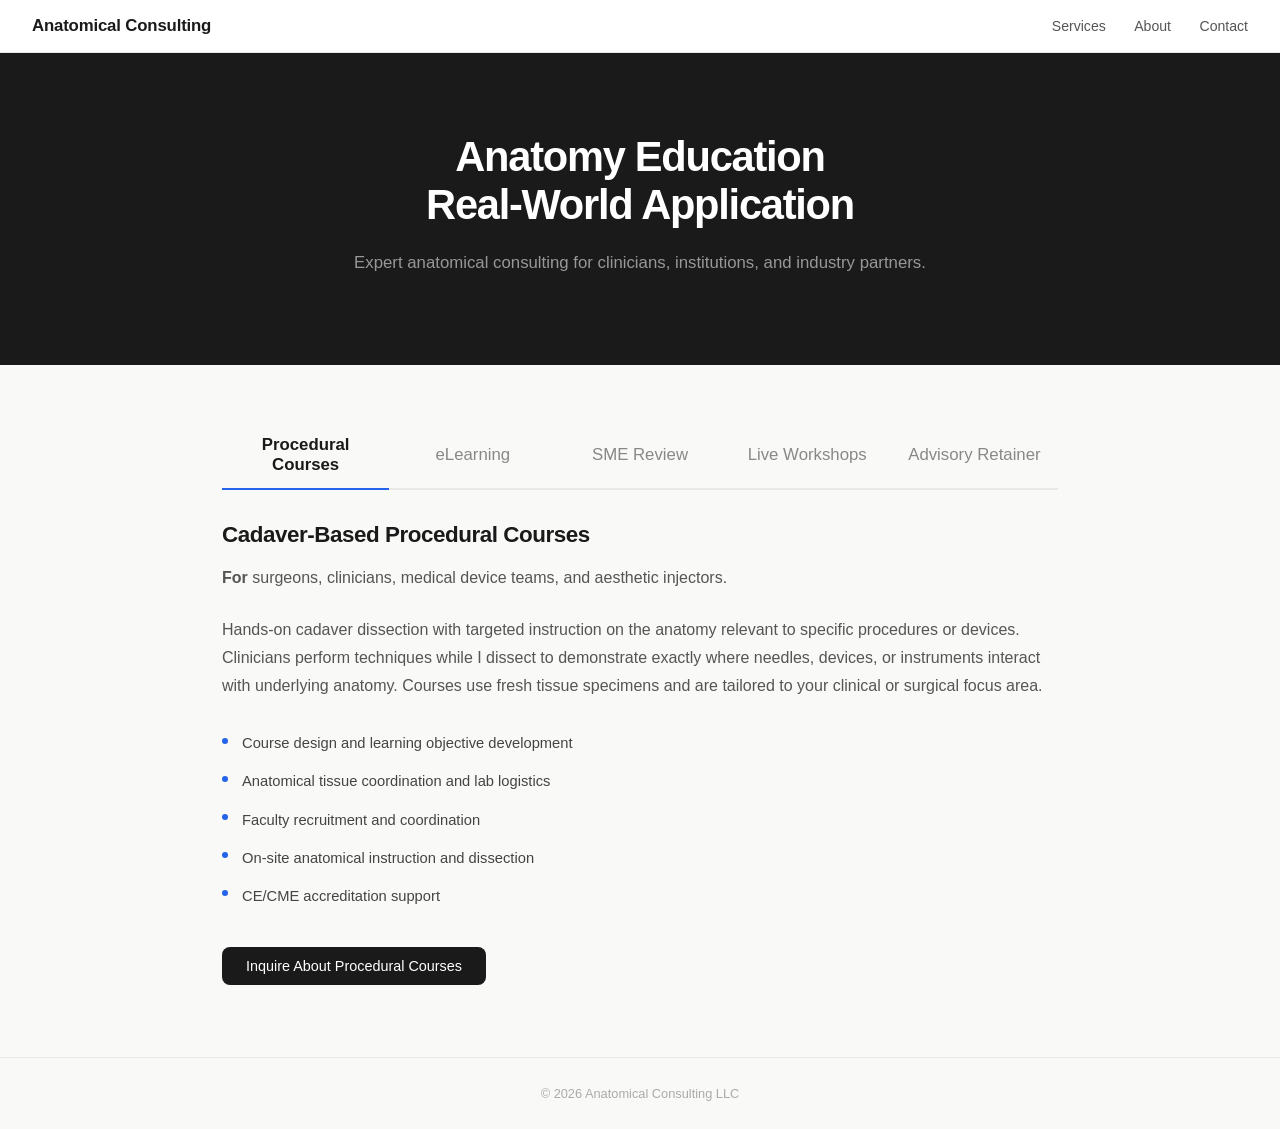
==== commit 0a3f9499: "Add 5 service areas with progressive enhancement for crawlers All service content is now visible by " ====
--- a/index.html
+++ b/index.html
@@ -188,45 +188,77 @@
     <!-- Services -->
     <section class="services-section">
       <div class="tab-bar" role="tablist" aria-label="Service categories">
-        <button class="tab-btn active" role="tab" aria-selected="true" aria-controls="tab-ce" onclick="switchTab('ce', this)">Dissection-Based CE</button>
-        <button class="tab-btn" role="tab" aria-selected="false" aria-controls="tab-curriculum" onclick="switchTab('curriculum', this)">Curriculum Development</button>
-        <button class="tab-btn" role="tab" aria-selected="false" aria-controls="tab-edtech" onclick="switchTab('edtech', this)">Educational Technology</button>
-      </div>
-
-      <div class="tab-panel active" id="tab-ce" role="tabpanel">
-        <h3>Dissection-Based Continuing Education Courses</h3>
-        <p class="desc">We work with you to plan, design, organize, and implement your dissection-based continuing education course.</p>
+        <button class="tab-btn active" role="tab" aria-selected="true" aria-controls="tab-procedural" onclick="switchTab('procedural', this)">Procedural Courses</button>
+        <button class="tab-btn" role="tab" aria-selected="false" aria-controls="tab-elearning" onclick="switchTab('elearning', this)">eLearning</button>
+        <button class="tab-btn" role="tab" aria-selected="false" aria-controls="tab-sme" onclick="switchTab('sme', this)">SME Review</button>
+        <button class="tab-btn" role="tab" aria-selected="false" aria-controls="tab-workshops" onclick="switchTab('workshops', this)">Live Workshops</button>
+        <button class="tab-btn" role="tab" aria-selected="false" aria-controls="tab-retainer" onclick="switchTab('retainer', this)">Advisory Retainer</button>
+      </div>
+
+      <div class="tab-panel active" id="tab-procedural" role="tabpanel">
+        <h3>Cadaver-Based Procedural Courses</h3>
+        <p class="desc"><strong>For</strong> surgeons, clinicians, medical device teams, and aesthetic injectors.</p>
+        <p class="desc">Hands-on cadaver dissection with targeted instruction on the anatomy relevant to specific procedures or devices. Clinicians perform techniques while I dissect to demonstrate exactly where needles, devices, or instruments interact with underlying anatomy. Courses use fresh tissue specimens and are tailored to your clinical or surgical focus area.</p>
         <ul>
           <li>Course design and learning objective development</li>
-          <li>Cadaveric donor coordination and lab logistics</li>
+          <li>Anatomical tissue coordination and lab logistics</li>
           <li>Faculty recruitment and coordination</li>
           <li>On-site anatomical instruction and dissection</li>
           <li>CE/CME accreditation support</li>
         </ul>
-        <a class="tab-cta" href="#contact" onclick="showContact('Dissection-Based CE Course Planning'); return false;">Inquire About CE Courses</a>
-      </div>
-
-      <div class="tab-panel" id="tab-curriculum" role="tabpanel">
-        <h3>Anatomy Curriculum Development</h3>
-        <p class="desc">We build custom anatomy curricula to meet your needs, allowing your learners to thrive.</p>
+        <a class="tab-cta" href="#contact" onclick="showContact('Cadaver-Based Procedural Courses'); return false;">Inquire About Procedural Courses</a>
+      </div>
+
+      <div class="tab-panel" id="tab-elearning" role="tabpanel">
+        <h3>eLearning and Content Development</h3>
+        <p class="desc"><strong>For</strong> medical device companies, pharmaceutical companies, and healthcare organizations building digital training programs.</p>
+        <p class="desc">Custom eLearning modules, anatomy lecture content, LMS-ready materials, and educational video development. Designed for sales teams, clinical specialists, and healthcare professionals who need flexible, on-demand anatomy education.</p>
         <ul>
-          <li><strong>Industry</strong>: sales rep and clinical specialist training for medical device and pharmaceutical companies</li>
-          <li><strong>Clinical</strong>: anatomy foundations for residents, fellows, and continuing education participants</li>
-          <li><strong>Institutional</strong>: medical school gross anatomy course design, curricular development, and assessment creation</li>
+          <li>eLearning module design and development</li>
+          <li>Anatomy lecture and presentation content</li>
+          <li>LMS-ready materials and assessments</li>
+          <li>Educational video scripting and review</li>
         </ul>
-        <a class="tab-cta" href="#contact" onclick="showContact('Anatomy Curriculum Development'); return false;">Inquire About Curriculum Development</a>
-      </div>
-
-      <div class="tab-panel" id="tab-edtech" role="tabpanel">
-        <h3>Educational Technology Consultation</h3>
-        <p class="desc">We consult on the development of educational technology resources for anatomy and medical education, with hands-on expertise in mobile application development and virtual reality.</p>
+        <a class="tab-cta" href="#contact" onclick="showContact('eLearning and Content Development'); return false;">Inquire About eLearning</a>
+      </div>
+
+      <div class="tab-panel" id="tab-sme" role="tabpanel">
+        <h3>Curriculum Review and SME Auditing</h3>
+        <p class="desc"><strong>For</strong> EdTech companies, publishers, and medical device companies with existing training content.</p>
+        <p class="desc">Subject matter expert review of anatomy-related educational materials, clinical accuracy auditing, and curriculum gap analysis. Ensures your content meets the standard expected by clinicians and medical professionals.</p>
         <ul>
-          <li>Mobile app design and development consultation</li>
-          <li>Virtual reality (VR) learning experience design</li>
-          <li>Digital tool strategy for anatomy education programs</li>
-          <li>Content and subject matter expert review for EdTech products</li>
+          <li>Anatomical accuracy review and fact-checking</li>
+          <li>Curriculum gap analysis and recommendations</li>
+          <li>Product content auditing for EdTech platforms</li>
+          <li>Expert feedback on instructional design</li>
         </ul>
-        <a class="tab-cta" href="#contact" onclick="showContact('Educational Technology Consultation'); return false;">Inquire About EdTech Consultation</a>
+        <a class="tab-cta" href="#contact" onclick="showContact('Curriculum Review and SME Auditing'); return false;">Inquire About SME Review</a>
+      </div>
+
+      <div class="tab-panel" id="tab-workshops" role="tabpanel">
+        <h3>Live Workshops and Sales Meetings</h3>
+        <p class="desc"><strong>For</strong> medical device and pharmaceutical sales teams, and aesthetic injectable companies.</p>
+        <p class="desc">In-person anatomy workshops for national sales meetings, product launches, and team training events. Tailored anatomical instruction that connects device or product functionality to the underlying anatomy, building confidence for clinical conversations.</p>
+        <ul>
+          <li>Anatomy presentations for national and regional sales meetings</li>
+          <li>Product-specific anatomical training sessions</li>
+          <li>Interactive workshops with models and visual aids</li>
+          <li>Custom content aligned to your product portfolio</li>
+        </ul>
+        <a class="tab-cta" href="#contact" onclick="showContact('Live Workshops and Sales Meetings'); return false;">Inquire About Workshops</a>
+      </div>
+
+      <div class="tab-panel" id="tab-retainer" role="tabpanel">
+        <h3>Consulting Retainer and Advisory</h3>
+        <p class="desc"><strong>For</strong> companies seeking ongoing access to a PhD anatomist.</p>
+        <p class="desc">Ongoing consulting arrangements for organizations that need regular anatomical expertise. Includes curriculum advisory, content review, training program development, and strategic guidance on anatomy education initiatives.</p>
+        <ul>
+          <li>Monthly or quarterly retainer agreements</li>
+          <li>On-call anatomical consulting and content review</li>
+          <li>Training program strategy and development</li>
+          <li>Long-term curriculum advisory partnerships</li>
+        </ul>
+        <a class="tab-cta" href="#contact" onclick="showContact('Consulting Retainer and Advisory'); return false;">Inquire About Retainers</a>
       </div>
     </section>
 
@@ -276,9 +308,11 @@
             <label for="interest">Area of Interest</label>
             <select id="interest" name="area_of_interest">
               <option value="" disabled selected>Select a service</option>
-              <option value="Dissection-Based CE Course Planning">Dissection-Based CE Course Planning</option>
-              <option value="Anatomy Curriculum Development">Anatomy Curriculum Development</option>
-              <option value="Educational Technology Consultation">Educational Technology Consultation</option>
+              <option value="Cadaver-Based Procedural Courses">Cadaver-Based Procedural Courses</option>
+              <option value="eLearning and Content Development">eLearning and Content Development</option>
+              <option value="Curriculum Review and SME Auditing">Curriculum Review and SME Auditing</option>
+              <option value="Live Workshops and Sales Meetings">Live Workshops and Sales Meetings</option>
+              <option value="Consulting Retainer and Advisory">Consulting Retainer and Advisory</option>
               <option value="Other">Other</option>
             </select>
           </div>
@@ -341,6 +375,9 @@
       btn.classList.add('active');
       btn.setAttribute('aria-selected', 'true');
     }
+
+    // Progressive enhancement: enable tab hiding only when JS is available
+    document.querySelector('.services-section').classList.add('js-tabs');
 
     // Handle direct navigation to hash URLs
     (function() {
--- a/styles.css
+++ b/styles.css
@@ -110,11 +110,22 @@
   background: #2563eb;
 }
 
-.tab-panel {
+/* Panels visible by default for crawlers and no-JS users */
+.tab-panel + .tab-panel {
+  margin-top: 2.5rem;
+  padding-top: 2.5rem;
+  border-top: 1px solid #e8e8e4;
+}
+
+/* JS adds .js-tabs to enable tab hiding as progressive enhancement */
+.js-tabs .tab-panel {
   display: none;
-}
-
-.tab-panel.active {
+  margin-top: 0;
+  padding-top: 0;
+  border-top: none;
+}
+
+.js-tabs .tab-panel.active {
   display: block;
 }
 
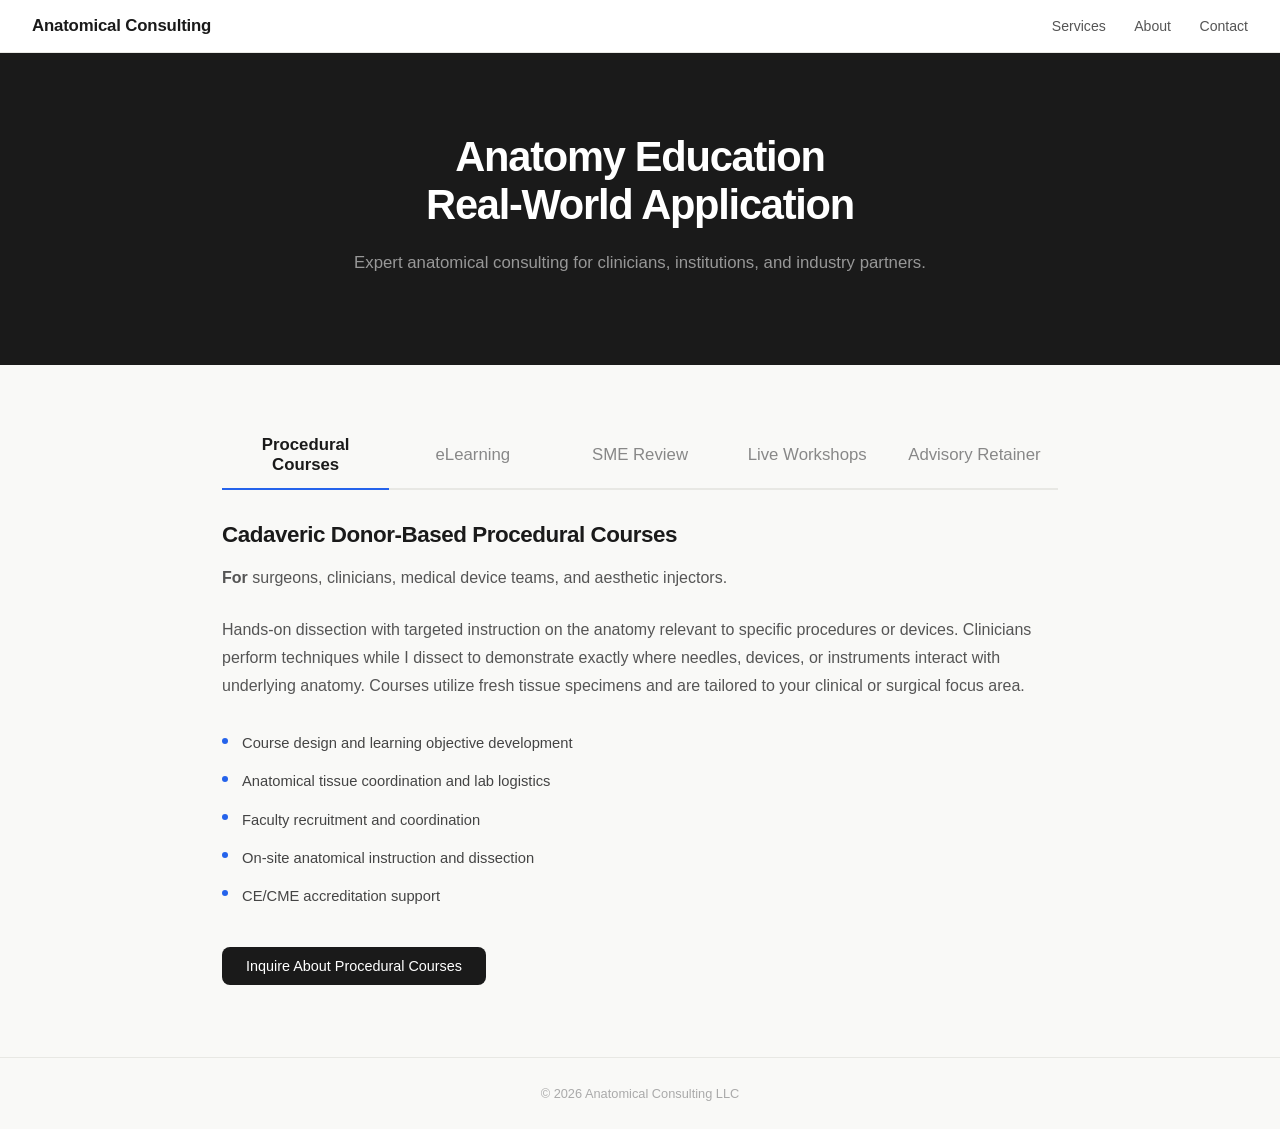
==== commit a5d19a3f: "Update service copy for procedural courses and eLearning Co-Authored-By: Claude Opus 4.6 (1M context" ====
--- a/index.html
+++ b/index.html
@@ -196,9 +196,9 @@
       </div>
 
       <div class="tab-panel active" id="tab-procedural" role="tabpanel">
-        <h3>Cadaver-Based Procedural Courses</h3>
+        <h3>Cadaveric Donor-Based Procedural Courses</h3>
         <p class="desc"><strong>For</strong> surgeons, clinicians, medical device teams, and aesthetic injectors.</p>
-        <p class="desc">Hands-on cadaver dissection with targeted instruction on the anatomy relevant to specific procedures or devices. Clinicians perform techniques while I dissect to demonstrate exactly where needles, devices, or instruments interact with underlying anatomy. Courses use fresh tissue specimens and are tailored to your clinical or surgical focus area.</p>
+        <p class="desc">Hands-on dissection with targeted instruction on the anatomy relevant to specific procedures or devices. Clinicians perform techniques while I dissect to demonstrate exactly where needles, devices, or instruments interact with underlying anatomy. Courses utilize fresh tissue specimens and are tailored to your clinical or surgical focus area.</p>
         <ul>
           <li>Course design and learning objective development</li>
           <li>Anatomical tissue coordination and lab logistics</li>
@@ -206,13 +206,13 @@
           <li>On-site anatomical instruction and dissection</li>
           <li>CE/CME accreditation support</li>
         </ul>
-        <a class="tab-cta" href="#contact" onclick="showContact('Cadaver-Based Procedural Courses'); return false;">Inquire About Procedural Courses</a>
+        <a class="tab-cta" href="#contact" onclick="showContact('Cadaveric Donor-Based Procedural Courses'); return false;">Inquire About Procedural Courses</a>
       </div>
 
       <div class="tab-panel" id="tab-elearning" role="tabpanel">
         <h3>eLearning and Content Development</h3>
-        <p class="desc"><strong>For</strong> medical device companies, pharmaceutical companies, and healthcare organizations building digital training programs.</p>
-        <p class="desc">Custom eLearning modules, anatomy lecture content, LMS-ready materials, and educational video development. Designed for sales teams, clinical specialists, and healthcare professionals who need flexible, on-demand anatomy education.</p>
+        <p class="desc"><strong>For</strong> medical device companies, pharmaceutical companies, publishers, and healthcare organizations building digital training programs.</p>
+        <p class="desc">Custom eLearning modules, anatomy lecture content, LMS-ready materials, and educational video development. Designed for sales teams, clinical specialists, textbook publishers, and healthcare professionals who need flexible, on-demand anatomy education.</p>
         <ul>
           <li>eLearning module design and development</li>
           <li>Anatomy lecture and presentation content</li>
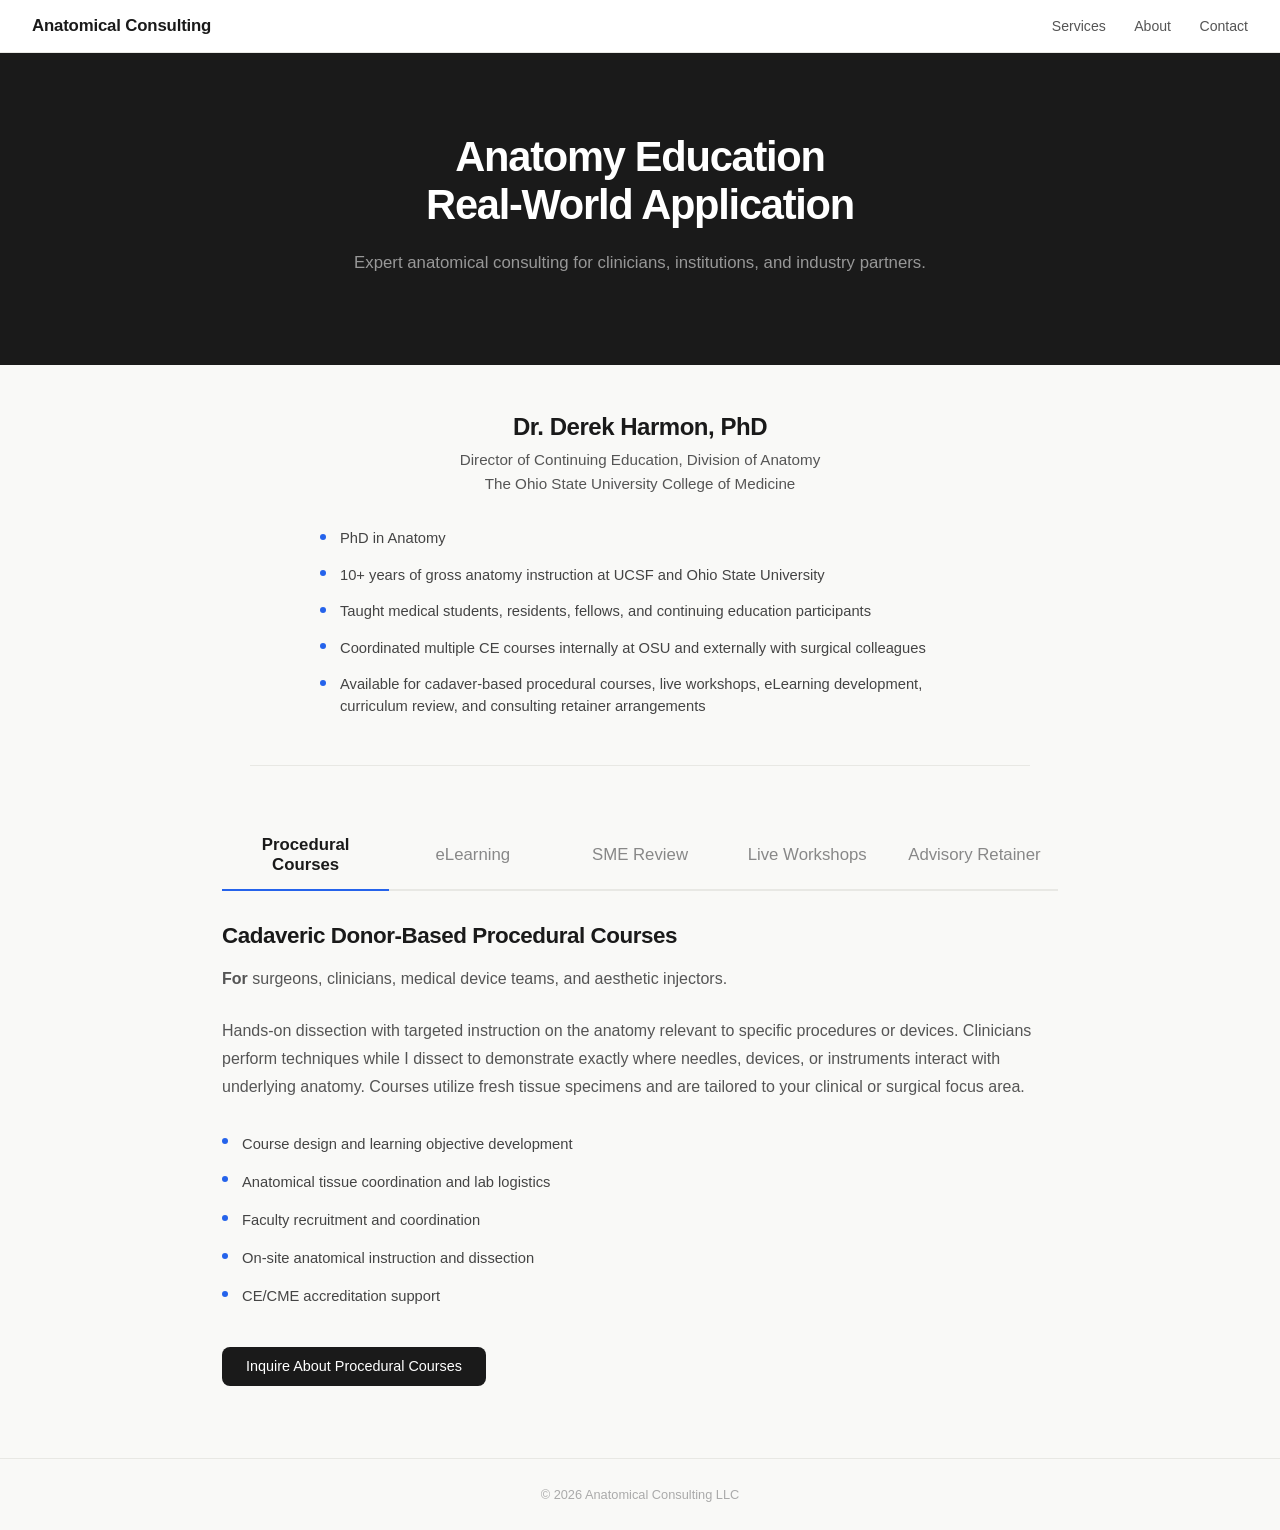
==== commit e7c1516f: "Add visible credentials section below hero Co-Authored-By: Claude Opus 4.6 (1M context) <noreply@ant" ====
--- a/index.html
+++ b/index.html
@@ -185,6 +185,19 @@
       <p>Expert anatomical consulting for clinicians, institutions, and industry partners.</p>
     </section>
 
+    <!-- Credentials -->
+    <section class="credentials-section">
+      <h2>Dr. Derek Harmon, PhD</h2>
+      <p class="credentials-title">Director of Continuing Education, Division of Anatomy<br>The Ohio State University College of Medicine</p>
+      <ul class="credentials-list">
+        <li>PhD in Anatomy</li>
+        <li>10+ years of gross anatomy instruction at UCSF and Ohio State University</li>
+        <li>Taught medical students, residents, fellows, and continuing education participants</li>
+        <li>Coordinated multiple CE courses internally at OSU and externally with surgical colleagues</li>
+        <li>Available for cadaver-based procedural courses, live workshops, eLearning development, curriculum review, and consulting retainer arrangements</li>
+      </ul>
+    </section>
+
     <!-- Services -->
     <section class="services-section">
       <div class="tab-bar" role="tablist" aria-label="Service categories">
--- a/styles.css
+++ b/styles.css
@@ -64,6 +64,57 @@
   line-height: 1.7;
 }
 
+/* Credentials */
+.credentials-section {
+  max-width: 780px;
+  margin: 0 auto;
+  padding: 3rem 2rem 2.5rem;
+  text-align: center;
+  border-bottom: 1px solid #e8e8e4;
+}
+
+.credentials-section h2 {
+  font-size: 1.5rem;
+  font-weight: 700;
+  letter-spacing: -0.02em;
+  margin-bottom: 0.4rem;
+}
+
+.credentials-title {
+  font-size: 0.95rem;
+  color: #555;
+  line-height: 1.6;
+  margin-bottom: 1.5rem;
+}
+
+.credentials-list {
+  list-style: none;
+  padding: 0;
+  text-align: left;
+  max-width: 640px;
+  margin: 0 auto;
+}
+
+.credentials-list li {
+  font-size: 0.92rem;
+  color: #444;
+  padding: 0.45rem 0;
+  padding-left: 1.25rem;
+  position: relative;
+  line-height: 1.5;
+}
+
+.credentials-list li::before {
+  content: "";
+  position: absolute;
+  left: 0;
+  top: 0.85rem;
+  width: 6px;
+  height: 6px;
+  border-radius: 50%;
+  background: #2563eb;
+}
+
 /* Tabbed Services */
 .services-section {
   max-width: 900px;
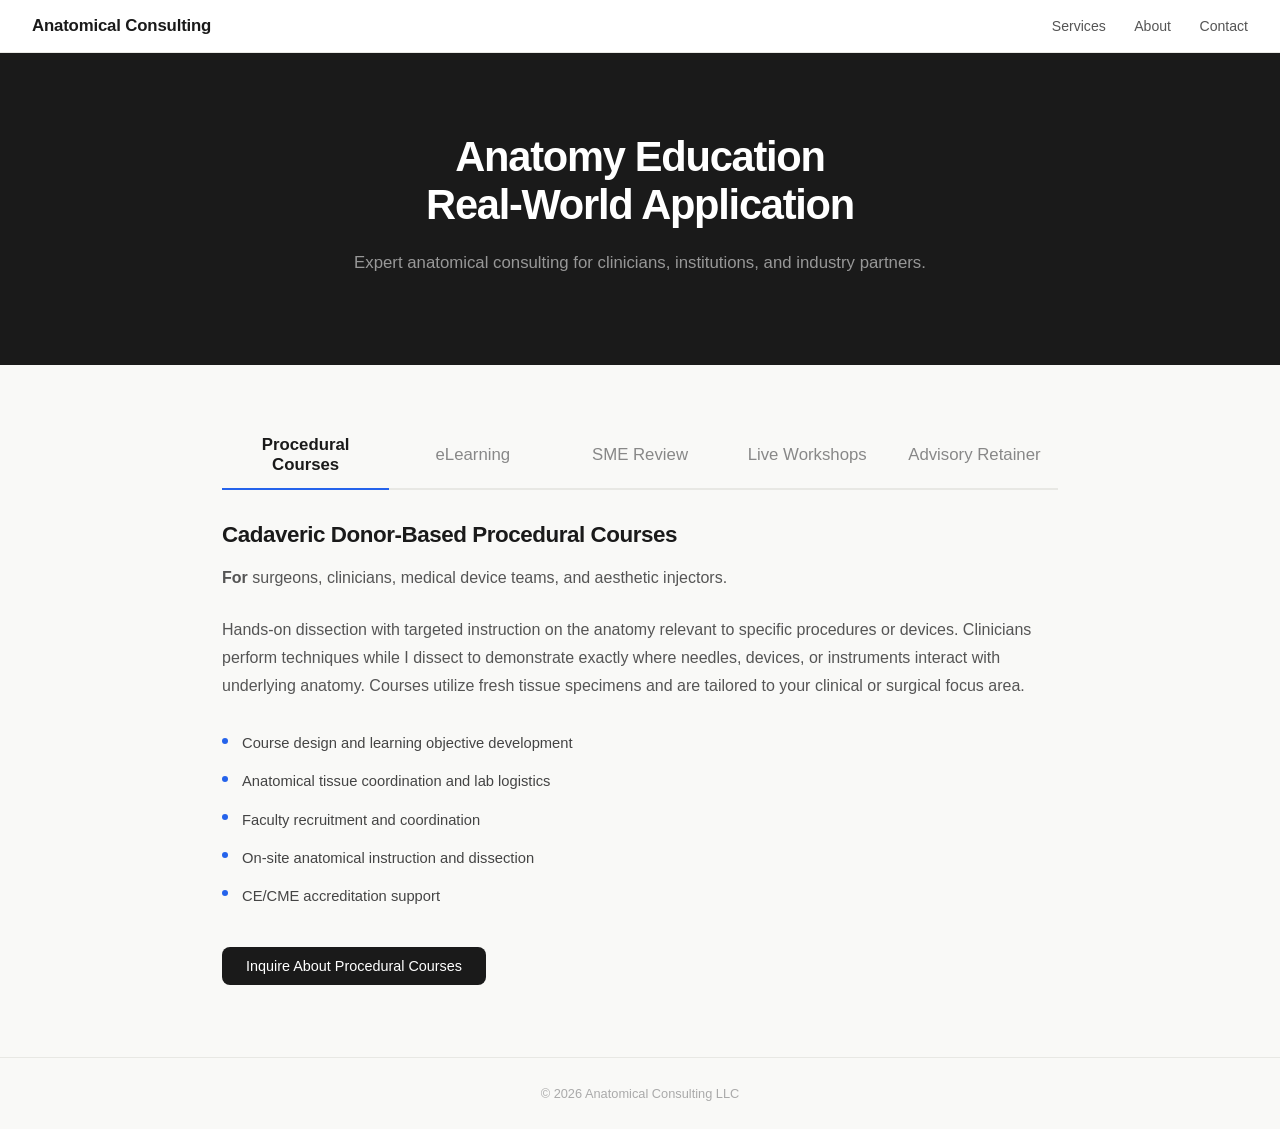
==== commit 16c11191: "Remove credentials section from homepage Co-Authored-By: Claude Opus 4.6 (1M context) <noreply@anthr" ====
--- a/index.html
+++ b/index.html
@@ -185,19 +185,6 @@
       <p>Expert anatomical consulting for clinicians, institutions, and industry partners.</p>
     </section>
 
-    <!-- Credentials -->
-    <section class="credentials-section">
-      <h2>Dr. Derek Harmon, PhD</h2>
-      <p class="credentials-title">Director of Continuing Education, Division of Anatomy<br>The Ohio State University College of Medicine</p>
-      <ul class="credentials-list">
-        <li>PhD in Anatomy</li>
-        <li>10+ years of gross anatomy instruction at UCSF and Ohio State University</li>
-        <li>Taught medical students, residents, fellows, and continuing education participants</li>
-        <li>Coordinated multiple CE courses internally at OSU and externally with surgical colleagues</li>
-        <li>Available for cadaver-based procedural courses, live workshops, eLearning development, curriculum review, and consulting retainer arrangements</li>
-      </ul>
-    </section>
-
     <!-- Services -->
     <section class="services-section">
       <div class="tab-bar" role="tablist" aria-label="Service categories">
